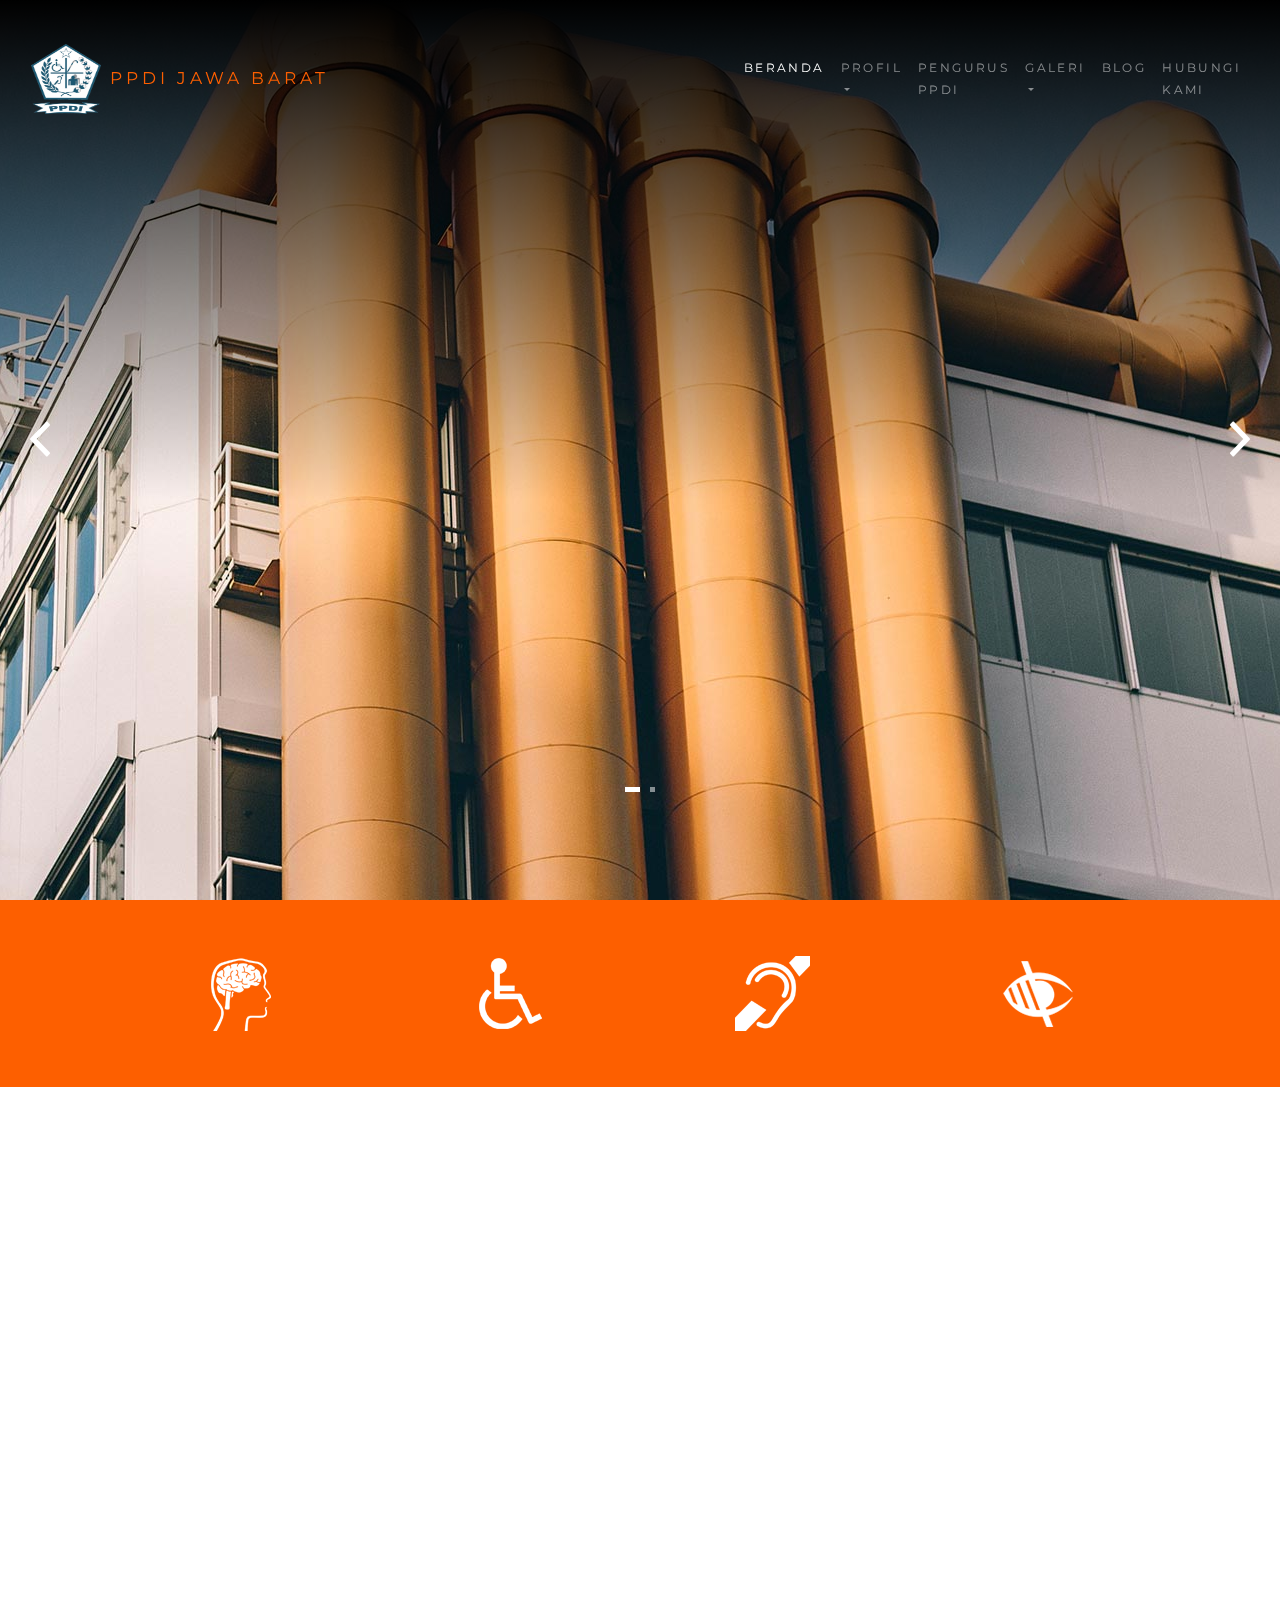
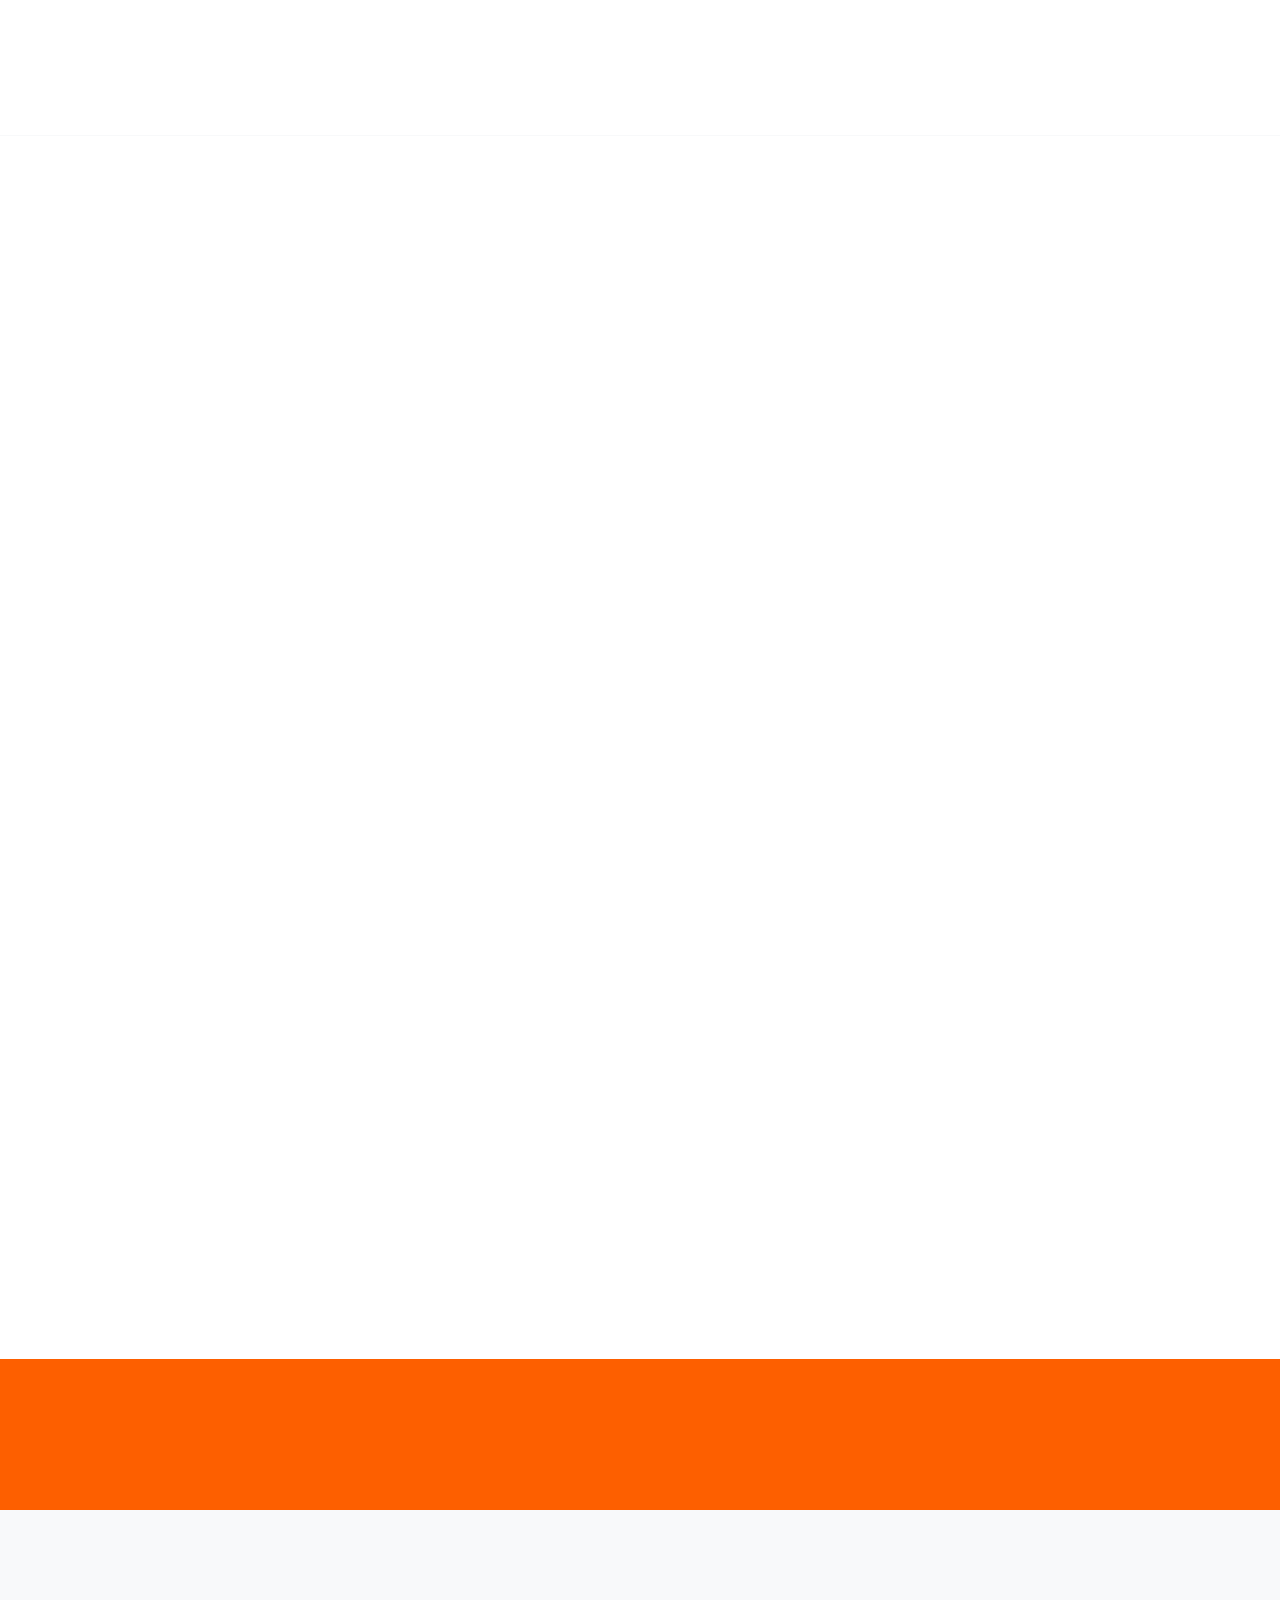
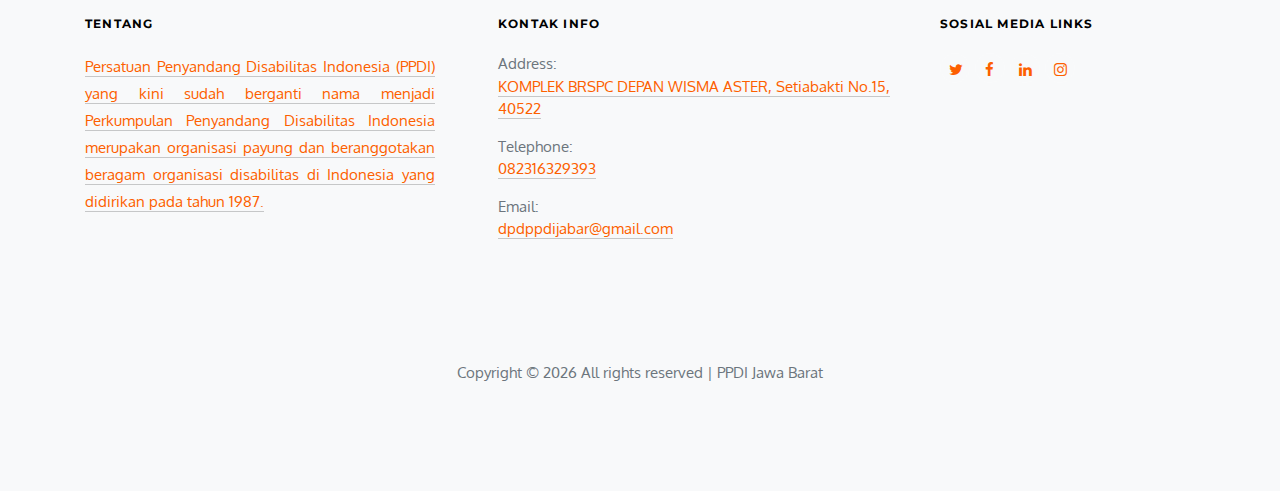
==== index.html @ 34944bd4 "push nih jembud" ====
<!DOCTYPE html>
<html lang="en">
  <head>

    <!-- Title -->
    <title>Beranda | PPDI Jawa Barat</title>

    <!-- Favicon -->
    <link rel="icon" href="images/favicon.ico">

    <meta charset="utf-8">
    <meta name="viewport" content="width=device-width, initial-scale=1, shrink-to-fit=no">
    
    <link href="https://fonts.googleapis.com/css?family=Montserrat:400,700|Oxygen:400,700" rel="stylesheet">

    <link rel="stylesheet" href="css/animate.css">
    <link rel="stylesheet" href="css/owl.carousel.min.css">
    <link rel="stylesheet" href="css/jquery.fancybox.min.css">

    <link rel="stylesheet" href="fonts/ionicons/css/ionicons.min.css">
    <link rel="stylesheet" href="fonts/fontawesome/css/font-awesome.min.css">

    <!-- Theme Style -->
    <link rel="stylesheet" href="css/style.css">

  </head>
  <body>
    
    <!-- Header Start -->
    <header role="banner">
      <nav class="navbar navbar-expand-lg navbar-dark bg-dark">
        <div class="container-fluid">
          <a class="navbar-brand" href="index.html">
            <img src="images/ppdi.png" width="70" height="70" alt="">
            <span style="font-size: 17px;">PPDI JAWA BARAT</span>
          </a>        
          <button class="navbar-toggler" type="button" data-toggle="collapse" data-target="#navbarsExample05" aria-controls="navbarsExample05" aria-expanded="false" aria-label="Toggle navigation">
            <span class="navbar-toggler-icon"></span>
          </button>

          <div class="collapse navbar-collapse" id="navbarsExample05">
            <ul class="navbar-nav pl-md-5 ml-auto">
              <li class="nav-item">
                <a class="nav-link active" href="index.html">Beranda</a>
              </li>
              <li class="nav-item dropdown">
                <a class="nav-link dropdown-toggle" href="#" id="dropdown04" data-toggle="dropdown" aria-haspopup="true" aria-expanded="false">Profil</a>
                <div class="dropdown-menu" aria-labelledby="dropdown04">
                  <a class="dropdown-item" href="profile_ppdi.html">PPDI Jawa Barat</a>
                  <a class="dropdown-item" href="sejarah_ppdi.html">Sejarah PPDI</a>
                </div>
              </li>
              <li class="nav-item">
                <a class="nav-link" href="pengurus.html">Pengurus PPDI</a>
              </li>
              <li class="nav-item dropdown">
                <a class="nav-link dropdown-toggle" href="#" id="dropdown04" data-toggle="dropdown" aria-haspopup="true" aria-expanded="false">Galeri</a>
                <div class="dropdown-menu" aria-labelledby="dropdown04">
                  <a class="dropdown-item" href="foto.html">Foto</a>
                  <a class="dropdown-item" href="video.html">Video</a>
                </div>
              </li>
              <li class="nav-item">
                <a class="nav-link" href="blog.html">Blog</a>
              </li>
              <li class="nav-item">
                <a class="nav-link" href="contact.html">Hubungi Kami</a>
              </li>
            </ul>
          </div>
        </div>
      </nav>
    </header>
    <!-- END header -->

    <!-- Slider Start -->
    <div class="top-shadow"></div>

    <section class="home-slider owl-carousel">
      <div class="slider-item" style="background-image: url('images/hero_1.jpg');">
        <div class="container">
          <div class="row slider-text align-items-center justify-content-center">
            <div class="col-lg-7 text-center col-sm-12 element-animate">
              <div class="btn-play-wrap mx-auto"><a href="https://vimeo.com/59256790" data-fancybox data-ratio="2"></a></div>
            </div>
          </div>
        </div>
      </div>

      <div class="slider-item" style="background-image: url('images/hero_2.jpg');">
        <div class="container">
          <div class="row slider-text align-items-center justify-content-center">
            <div class="col-lg-7 text-center col-sm-12 element-animate">
              <div class="btn-play-wrap mx-auto"><a href="https://vimeo.com/59256790" data-fancybox data-ratio="2"></a></div>
            </div>
          </div>
        </div>
      </div>
    </section>
    <!-- END slider -->

    <!-- Panel Start -->
    <section class="info-panel bg-primary">
      <div class="container pt-5 pb-5" id="panel">
          <div class="row justify-content-center">
              <div class="col-12">
                  <div class="row ml-4 mr-4">
                      <div class="col-lg ic_fasilitas text-center">
                          <img src="images/intelektual.png" class="mb-2 mt-2">
                      </div>
                      <div class="col-lg ic_fasilitas text-center">
                          <img src="images/wheelchair.png" class="mb-2 mt-2">
                      </div>
                      <div class="col-lg ic_fasilitas text-center">
                          <img src="images/deaf-1.png" class="mb-2 mt-2">
                      </div>
                      <div class="col-lg ic_fasilitas text-center">
                          <img src="images/blind.png" class="mb-2 mt-2">
                      </div>
                  </div>
              </div>
          </div>
      </div>
    </section>
    <!-- Panel End -->
    
    <!-- visi & misi section -->
    <section class="section">
      <div class="container">
        <div class="row">
          <div class="col-md-8 col-lg-6 element-animate">
            <div class="media block-6 d-block text-center">
              <div class="icon mb-3"><span class="ion-bookmark text-primary"></span>
                <div class="media-body">
                  <h3 class="heading">Visi</h3>
                    <p>Terwujudnya partisipasi penuh dan kesamaan kesempatan penyandang disabilitas dalam segala aspek Kehidupan dan Penghidupan</p>
                </div>
              </div>  
            </div>
          </div>
          
          <div class="col-md-8 col-lg-6 element-animate">
            <div class="media block-6 d-block text-center">
              <div class="icon mb-3"><span class="ion-leaf text-primary"></span>
                <div class="media-body">
                  <h3 class="heading">Misi</h3>
                    <ol>
                      <li align="justify">Melakukan koordinasi dan konsultasi tentang semua hal yang berkaitan dengan ius disabilitas.</li>
                      <li align="justify">Melakukan advokasi terhadap perjuangan hak dan peningkatan kesejahteraan penyandang disabilitas.</li>
                      <li align="justify">Menyeimbangkan kewajiban dan hak penyandang disabilitas sebagai warga negara Indonesia.</li>
                      <li align="justify">Mengupayakan keterpaduan langkah, potensi penyandang disabilitas dalam rangka peningkatan kualitas, efektifitas, efesiensi dan relevansi atas kemitraan yang saling menguntungkan dan bermartabat.</li>
                      <li align="justify">Memberdayakan penyandang disabilitas agar turut berperan serta sebagai pelaku pembangunan yang mandiri, produktif dan berintegrasi.</li>
                      <li align="justify">Melakukan kampanye kepedulian dan kesadaran publik sebagai media sosialisasi dan informasi tentang penyandang disabilitas kepada masyarakat.</li>
                    </ol>
                </div>
              </div> 
            </div>
          </div>
        </div>
      </div>
    </section>
    <!-- END section -->
    
    <!-- foto section -->
    <section class="section border-t pb-0">
      <div class="container">
        <div class="row justify-content-center mb-5 element-animate">
          <div class="col-md-8 text-center">
            <h2 class=" heading mb-4">Foto</h2>
          </div>
        </div>
      </div>
      <div class="container-fluid">
        <div class="row no-gutters">
          <div class="col-md-4 element-animate">
            <a href="project-single.html" class="link-thumbnail">
              <h3>Ducting Design in Colorado</h3>
              <span class="ion-plus icon"></span>
              <img src="images/img_1.jpg" alt="Image" class="img-fluid">
            </a>
          </div>
          <div class="col-md-4 element-animate">
            <a href="project-single.html" class="link-thumbnail">
              <h3>Tanks Project In California</h3>
              <span class="ion-plus icon"></span>
              <img src="images/img_2.jpg" alt="Image" class="img-fluid">
            </a>
          </div>
          <div class="col-md-4 element-animate">
            <a href="project-single.html" class="link-thumbnail">
              <h3>Structural Design in New York</h3>
              <span class="ion-plus icon"></span>
              <img src="images/img_3.jpg" alt="Image" class="img-fluid">
            </a>
          </div>
        </div>
        
      </div>
    </section>
    <!-- END section -->

    <!-- Blog Section -->
    <section class="section blog">
      <div class="container">
        <div class="row justify-content-center mb-5 element-animate">
          <div class="col-md-8 text-center">
            <h2 class=" heading mb-4">Berita Terkini</h2>
          </div>
        </div>

        <div class="row">
          
          <div class="col-md-4">
            <div class="media mb-4 d-md-flex d-block element-animate">
              <a href="single.html" class="mr-5"><img src="images/img_2.jpg" alt="Free website template by Free-Template.co" class="img-fluid"></a>
              <div class="media-body">
                <span class="post-meta">Feb 26th, 2018</span>
                <h6 class="mt-2 text-black"><a href="single.html">Separated they live in Bookmarksgrove right</a></h6>
                <p><a href="single.html" class="readmore">Read More <span class="ion-android-arrow-dropright-circle"></span></a></p>
              </div>
            </div>

            <div class="media mb-4 d-md-flex d-block element-animate">
              <a href="single.html" class="mr-5"><img src="images/img_3.jpg" alt="Free website template by Free-Template.co" class="img-fluid"></a>
              <div class="media-body">
                <span class="post-meta">Feb 26th, 2018</span>
                <h6 class="mt-2 text-black"><a href="single.html">Separated they live in Bookmarksgrove right</a></h6>
                <p><a href="single.html" class="readmore">Read More <span class="ion-android-arrow-dropright-circle"></span></a></p>
              </div>
            </div>

            <div class="media mb-4 d-md-flex d-block element-animate">
              <a href="single.html" class="mr-5"><img src="images/img_3.jpg" alt="Free website template by Free-Template.co" class="img-fluid"></a>
              <div class="media-body">
                <span class="post-meta">Feb 26th, 2018</span>
                <h6 class="mt-2 text-black"><a href="single.html">Separated they live in Bookmarksgrove right</a></h6>
                <p><a href="single.html" class="readmore">Read More <span class="ion-android-arrow-dropright-circle"></span></a></p>
              </div>
            </div>
          </div>

          <div class="col-md-4">
            <div class="media mb-4 d-md-flex d-block element-animate">
              <a href="single.html" class="mr-5"><img src="images/img_2.jpg" alt="Free website template by Free-Template.co" class="img-fluid"></a>
              <div class="media-body">
                <span class="post-meta">Feb 26th, 2018</span>
                <h6 class="mt-2 text-black"><a href="single.html">Separated they live in Bookmarksgrove right</a></h6>
                <p><a href="single.html" class="readmore">Read More <span class="ion-android-arrow-dropright-circle"></span></a></p>
              </div>
            </div>

            <div class="media mb-4 d-md-flex d-block element-animate">
              <a href="single.html" class="mr-5"><img src="images/img_3.jpg" alt="Free website template by Free-Template.co" class="img-fluid"></a>
              <div class="media-body">
                <span class="post-meta">Feb 26th, 2018</span>
                <h6 class="mt-2 text-black"><a href="single.html">Separated they live in Bookmarksgrove right</a></h6>
                <p><a href="single.html" class="readmore">Read More <span class="ion-android-arrow-dropright-circle"></span></a></p>
              </div>
            </div>

            <div class="media mb-4 d-md-flex d-block element-animate">
              <a href="single.html" class="mr-5"><img src="images/img_3.jpg" alt="Free website template by Free-Template.co" class="img-fluid"></a>
              <div class="media-body">
                <span class="post-meta">Feb 26th, 2018</span>
                <h6 class="mt-2 text-black"><a href="single.html">Separated they live in Bookmarksgrove right</a></h6>
                <p><a href="single.html" class="readmore">Read More <span class="ion-android-arrow-dropright-circle"></span></a></p>
              </div>
            </div>
          </div>

          <div class="col-md-4">
            <div class="media mb-4 d-md-flex d-block element-animate">
              <a href="single.html" class="mr-5"><img src="images/img_2.jpg" alt="Free website template by Free-Template.co" class="img-fluid"></a>
              <div class="media-body">
                <span class="post-meta">Feb 26th, 2018</span>
                <h6 class="mt-2 text-black"><a href="single.html">Separated they live in Bookmarksgrove right</a></h6>
                <p><a href="single.html" class="readmore">Read More <span class="ion-android-arrow-dropright-circle"></span></a></p>
              </div>
            </div>

            <div class="media mb-4 d-md-flex d-block element-animate">
              <a href="single.html" class="mr-5"><img src="images/img_3.jpg" alt="Free website template by Free-Template.co" class="img-fluid"></a>
              <div class="media-body">
                <span class="post-meta">Feb 26th, 2018</span>
                <h6 class="mt-2 text-black"><a href="single.html">Separated they live in Bookmarksgrove right</a></h6>
                <p><a href="single.html" class="readmore">Read More <span class="ion-android-arrow-dropright-circle"></span></a></p>
              </div>
            </div>

            <div class="media mb-4 d-md-flex d-block element-animate">
              <a href="single.html" class="mr-5"><img src="images/img_3.jpg" alt="Free website template by Free-Template.co" class="img-fluid"></a>
              <div class="media-body">
                <span class="post-meta">Feb 26th, 2018</span>
                <h6 class="mt-2 text-black"><a href="single.html">Separated they live in Bookmarksgrove right</a></h6>
                <p><a href="single.html" class="readmore">Read More <span class="ion-android-arrow-dropright-circle"></span></a></p>
              </div>
            </div>
          </div>
          
        </div>
      </div>
    </section>
    <!-- END Section -->

    <section class="section bg-primary">
      <div class="container">
        <div class="row align-items-center">
          <div class="col-lg-8">
          </div>
        </div>
      </div>
    </section>

    <!-- Footer Start -->
    <footer class="site-footer bg-light" role="contentinfo">
      <div class="container">
        <div class="row mb-5">
          <div class="col-md-4 mb-5">
            <h3>Tentang</h3>
              <p class="mb-5" align="justify"><a href="profile_ppdi.html">Persatuan Penyandang Disabilitas Indonesia (PPDI) yang kini sudah berganti nama menjadi Perkumpulan Penyandang Disabilitas Indonesia merupakan organisasi payung dan beranggotakan beragam organisasi disabilitas di Indonesia yang didirikan pada tahun 1987.</a></p>
          </div>

          <div class="col-md-5 mb-5 pl-md-5">
            <h3>Kontak Info</h3>
              <ul class="list-unstyled footer-link">
                <li class="d-block">
                  <span class="d-block">Address:</span>
                  <span><a href="https://goo.gl/maps/LdyDVwsMQ1dDwYTH6" target="_blank" rel="nofollow">KOMPLEK BRSPC DEPAN WISMA ASTER, Setiabakti No.15, 40522</a></span>
                </li>
                <li class="d-block">
                  <span class="d-block">Telephone:</span>
                  <span><a href="tel:+6282316329393">082316329393</a></span>
                </li>
                <li class="d-block">
                  <span class="d-block">Email:</span>
                  <span><a href="mailto:dpdppdijabar@gmail.com?" target="_blank" rel="nofollow">dpdppdijabar@gmail.com</a></span>
                </li>
              </ul>
          </div>

          <div class="col-md-3 mb-5">
            <h3>Sosial Media Links</h3>
              <ul class="list-unstyled footer-link d-flex footer-social">
                <li><a href="#" class="p-2"><span class="fa fa-twitter"></span></a></li>
                <li><a href="#" class="p-2"><span class="fa fa-facebook"></span></a></li>
                <li><a href="#" class="p-2"><span class="fa fa-linkedin"></span></a></li>
                <li><a href="#" class="p-2"><span class="fa fa-instagram"></span></a></li>
              </ul>
          </div>
        </div>

        <div class="row">
          <div class="col-12 text-md-center text-left">
            <p>
            <!-- Link back to Colorlib can't be removed. Template is licensed under CC BY 3.0. -->
            Copyright &copy;
            <script>document.write(new Date().getFullYear());</script> All rights reserved | PPDI Jawa Barat
            <!-- Link back to Colorlib can't be removed. Template is licensed under CC BY 3.0. -->
            </p>
          </div>
        </div>
      </div>
    </footer>
    <!-- END footer -->

    <!-- loader -->
    <div id="loader" class="show fullscreen"><svg class="circular" width="48px" height="48px"><circle class="path-bg" cx="24" cy="24" r="22" fill="none" stroke-width="4" stroke="#eeeeee"/><circle class="path" cx="24" cy="24" r="22" fill="none" stroke-width="4" stroke-miterlimit="10" stroke="#f4b214"/></svg></div>

    <script src="js/jquery-3.2.1.min.js"></script>
    <script src="js/popper.min.js"></script>
    <script src="js/bootstrap.min.js"></script>
    <script src="js/owl.carousel.min.js"></script>
    <script src="js/jquery.waypoints.min.js"></script>
    <script src="js/jquery.fancybox.min.js"></script>
    <script src="js/main.js"></script>

    <script src="js/main.js"></script>
    
  </body>
</html>
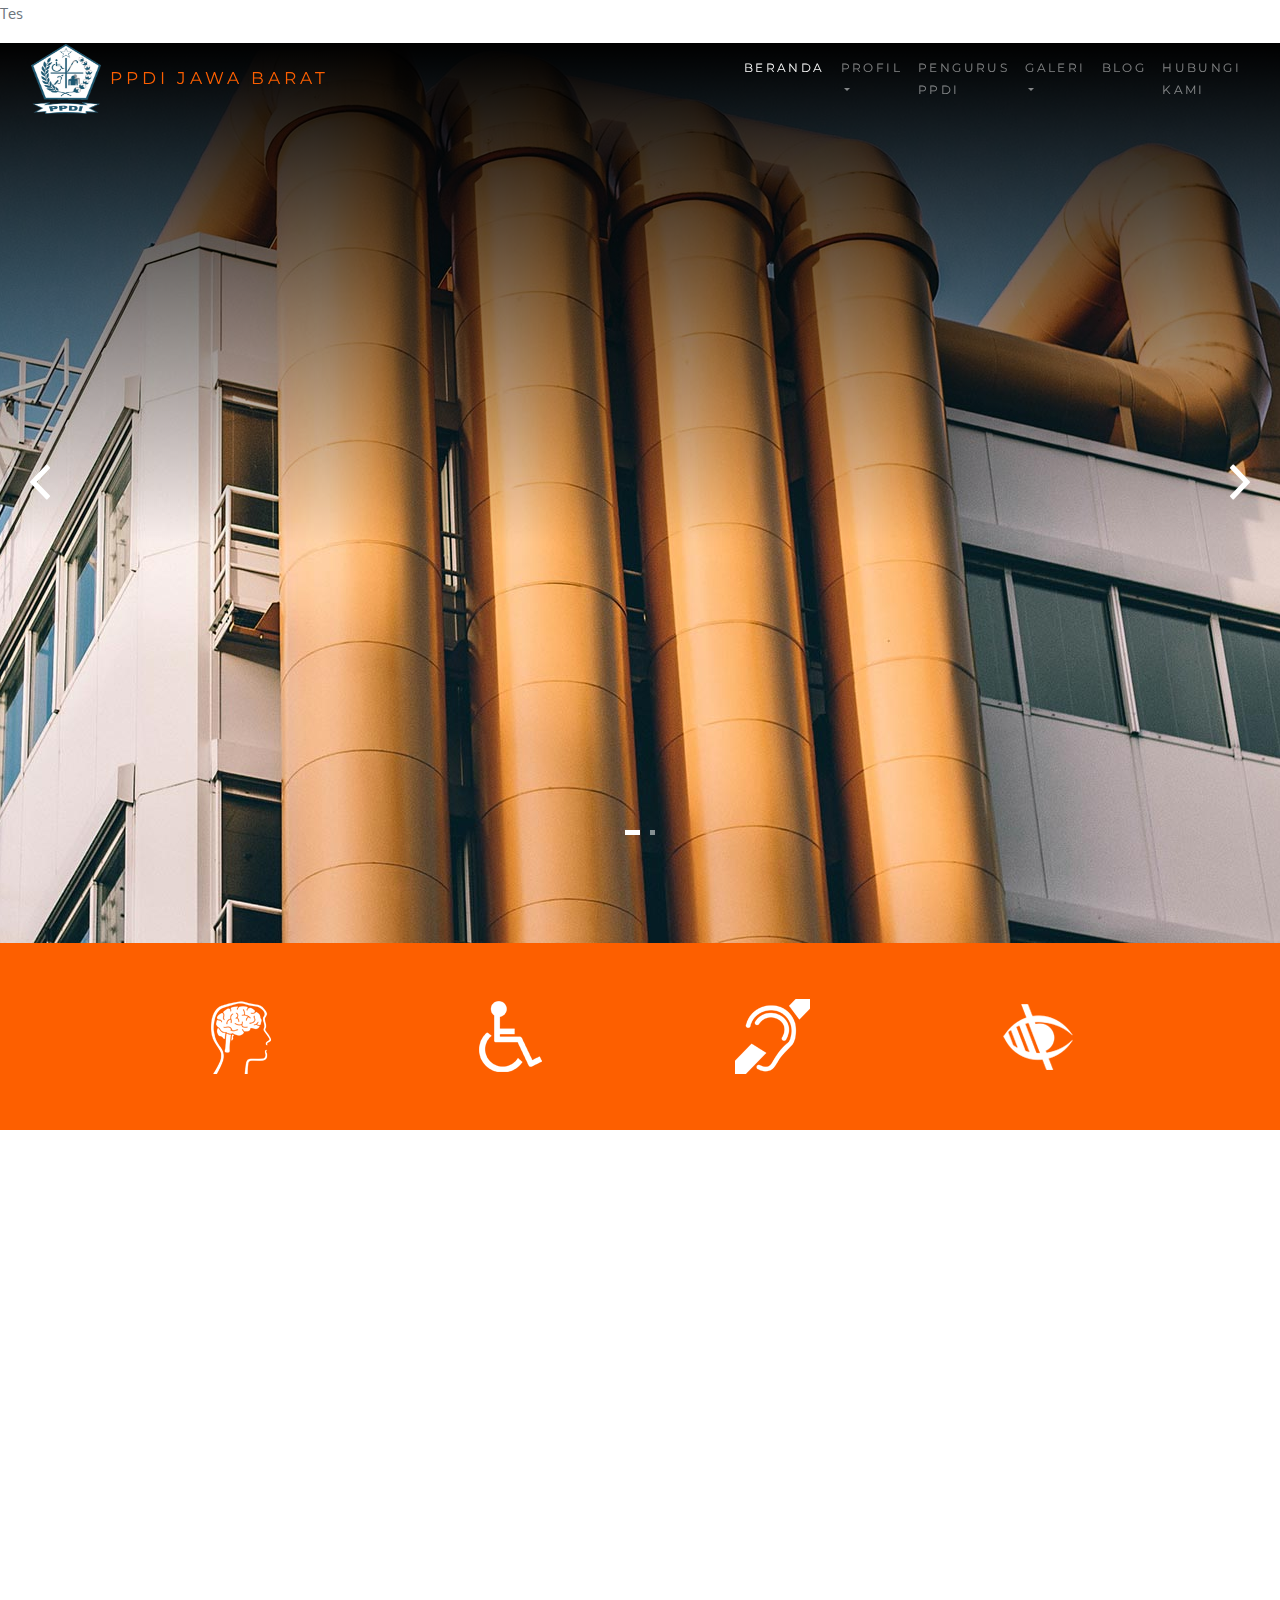
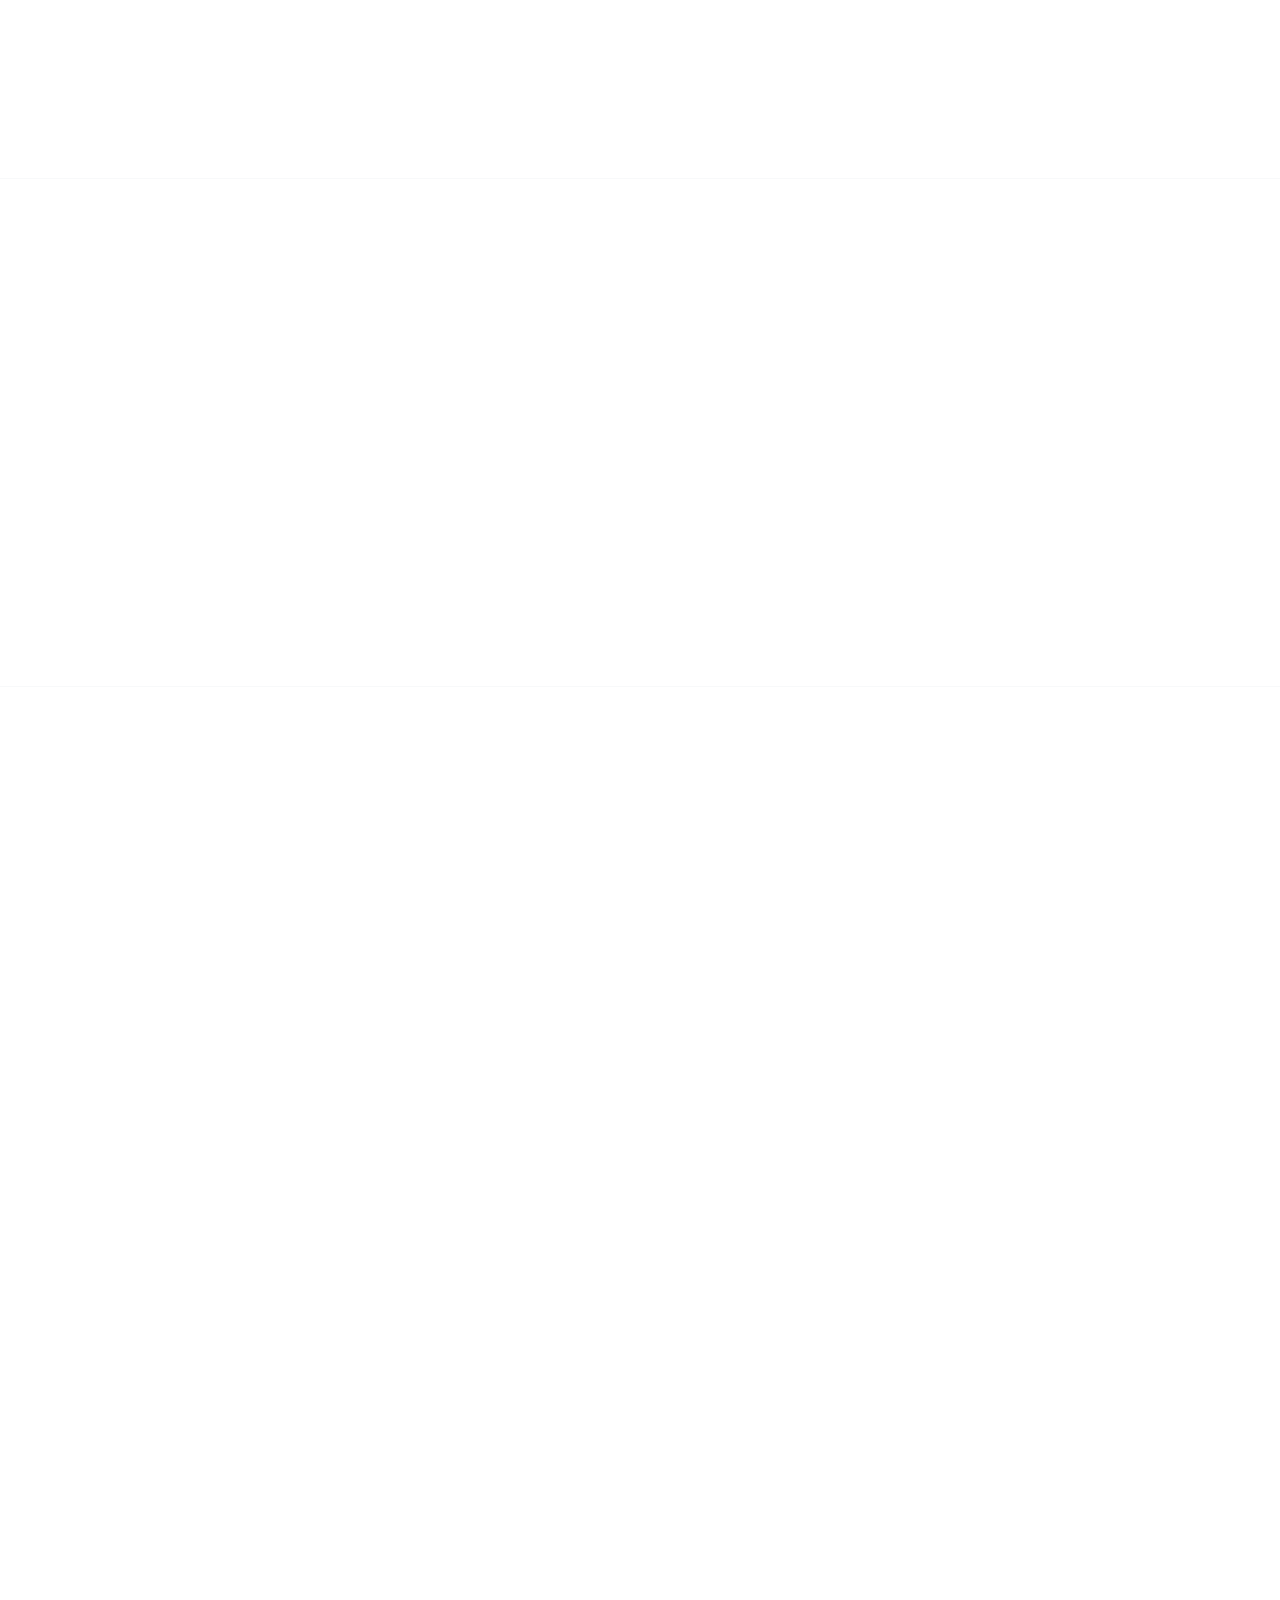
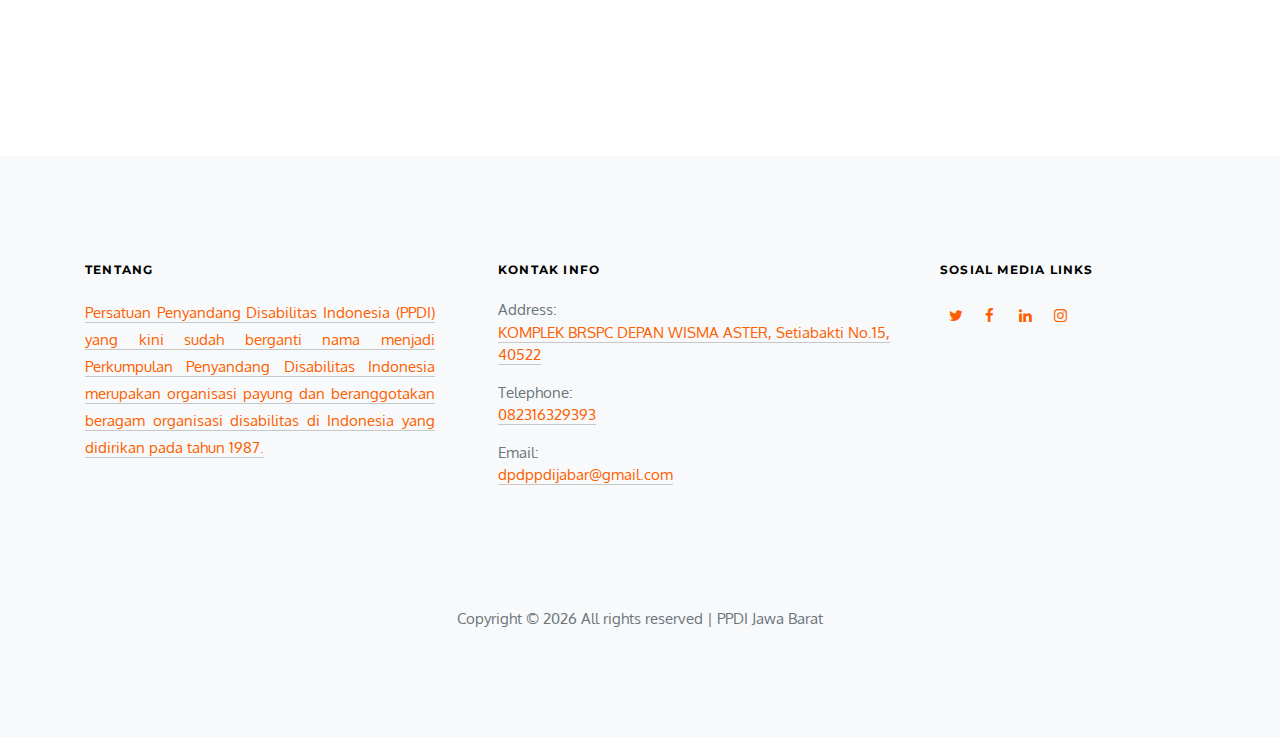
==== commit 08edce6d: "Merge pull request #1 from FaisalSaleh2202/Tes" ====
--- a/index.html
+++ b/index.html
@@ -26,6 +26,8 @@
 
   </head>
   <body>
+
+    <p>Tes</p>
     
     <!-- Header Start -->
     <header role="banner">
@@ -34,7 +36,7 @@
           <a class="navbar-brand" href="index.html">
             <img src="images/ppdi.png" width="70" height="70" alt="">
             <span style="font-size: 17px;">PPDI JAWA BARAT</span>
-          </a>        
+          </a>
           <button class="navbar-toggler" type="button" data-toggle="collapse" data-target="#navbarsExample05" aria-controls="navbarsExample05" aria-expanded="false" aria-label="Toggle navigation">
             <span class="navbar-toggler-icon"></span>
           </button>
@@ -162,7 +164,7 @@
     </section>
     <!-- END section -->
     
-    <!-- foto section -->
+    <!-- Foto section -->
     <section class="section border-t pb-0">
       <div class="container">
         <div class="row justify-content-center mb-5 element-animate">
@@ -174,24 +176,52 @@
       <div class="container-fluid">
         <div class="row no-gutters">
           <div class="col-md-4 element-animate">
-            <a href="project-single.html" class="link-thumbnail">
-              <h3>Ducting Design in Colorado</h3>
-              <span class="ion-plus icon"></span>
+            <a href="foto.html" class="link-thumbnail">
+              <span class="ion-eye icon"></span>
               <img src="images/img_1.jpg" alt="Image" class="img-fluid">
             </a>
           </div>
           <div class="col-md-4 element-animate">
-            <a href="project-single.html" class="link-thumbnail">
-              <h3>Tanks Project In California</h3>
-              <span class="ion-plus icon"></span>
+            <a href="foto.html" class="link-thumbnail">
+              <span class="ion-eye icon"></span>
               <img src="images/img_2.jpg" alt="Image" class="img-fluid">
             </a>
           </div>
           <div class="col-md-4 element-animate">
-            <a href="project-single.html" class="link-thumbnail">
-              <h3>Structural Design in New York</h3>
-              <span class="ion-plus icon"></span>
+            <a href="foto.html" class="link-thumbnail">
+              <span class="ion-eye icon"></span>
               <img src="images/img_3.jpg" alt="Image" class="img-fluid">
+            </a>
+          </div>
+        </div>
+      </div>
+    </section>
+    <!-- END section -->
+
+    <!-- Video section -->
+    <section class="section border-t pb-0">
+      <div class="container">
+        <div class="row justify-content-center mb-5 element-animate">
+          <div class="col-md-8 text-center">
+            <h2 class=" heading mb-4">Video</h2>
+          </div>
+        </div>
+      </div>
+      <div class="container-fluid">
+        <div class="row no-gutters">
+          <div class="col-md-4 element-animate">
+            <a href="video.html" class="link-thumbnail">
+              <video src="images/angkatberat1.mp4" class="card-img-top" alt="">
+            </a>
+          </div>
+          <div class="col-md-4 element-animate">
+            <a href="video.html" class="link-thumbnail">
+              <video src="images/angkatberat1.mp4" class="card-img-top" alt="">
+            </a>
+          </div>
+          <div class="col-md-4 element-animate">
+            <a href="video.html" class="link-thumbnail">
+              <video src="images/angkatberat1.mp4" class="card-img-top" alt="">
             </a>
           </div>
         </div>
@@ -213,25 +243,25 @@
           
           <div class="col-md-4">
             <div class="media mb-4 d-md-flex d-block element-animate">
-              <a href="single.html" class="mr-5"><img src="images/img_2.jpg" alt="Free website template by Free-Template.co" class="img-fluid"></a>
-              <div class="media-body">
-                <span class="post-meta">Feb 26th, 2018</span>
-                <h6 class="mt-2 text-black"><a href="single.html">Separated they live in Bookmarksgrove right</a></h6>
-                <p><a href="single.html" class="readmore">Read More <span class="ion-android-arrow-dropright-circle"></span></a></p>
-              </div>
-            </div>
-
-            <div class="media mb-4 d-md-flex d-block element-animate">
-              <a href="single.html" class="mr-5"><img src="images/img_3.jpg" alt="Free website template by Free-Template.co" class="img-fluid"></a>
-              <div class="media-body">
-                <span class="post-meta">Feb 26th, 2018</span>
-                <h6 class="mt-2 text-black"><a href="single.html">Separated they live in Bookmarksgrove right</a></h6>
-                <p><a href="single.html" class="readmore">Read More <span class="ion-android-arrow-dropright-circle"></span></a></p>
-              </div>
-            </div>
-
-            <div class="media mb-4 d-md-flex d-block element-animate">
-              <a href="single.html" class="mr-5"><img src="images/img_3.jpg" alt="Free website template by Free-Template.co" class="img-fluid"></a>
+              <a href="project-single.html" class="mr-5"><img src="images/img_2.jpg" alt="Free website template by Free-Template.co" class="img-fluid"></a>
+              <div class="media-body">
+                <span class="post-meta">Feb 26th, 2018</span>
+                <h6 class="mt-2 text-black"><a href="single.html">Separated they live in Bookmarksgrove right</a></h6>
+                <p><a href="single.html" class="readmore">Read More <span class="ion-android-arrow-dropright-circle"></span></a></p>
+              </div>
+            </div>
+
+            <div class="media mb-4 d-md-flex d-block element-animate">
+              <a href="project-single.html" class="mr-5"><img src="images/img_3.jpg" alt="Free website template by Free-Template.co" class="img-fluid"></a>
+              <div class="media-body">
+                <span class="post-meta">Feb 26th, 2018</span>
+                <h6 class="mt-2 text-black"><a href="single.html">Separated they live in Bookmarksgrove right</a></h6>
+                <p><a href="single.html" class="readmore">Read More <span class="ion-android-arrow-dropright-circle"></span></a></p>
+              </div>
+            </div>
+
+            <div class="media mb-4 d-md-flex d-block element-animate">
+              <a href="project-single.html" class="mr-5"><img src="images/img_3.jpg" alt="Free website template by Free-Template.co" class="img-fluid"></a>
               <div class="media-body">
                 <span class="post-meta">Feb 26th, 2018</span>
                 <h6 class="mt-2 text-black"><a href="single.html">Separated they live in Bookmarksgrove right</a></h6>
@@ -242,25 +272,25 @@
 
           <div class="col-md-4">
             <div class="media mb-4 d-md-flex d-block element-animate">
-              <a href="single.html" class="mr-5"><img src="images/img_2.jpg" alt="Free website template by Free-Template.co" class="img-fluid"></a>
-              <div class="media-body">
-                <span class="post-meta">Feb 26th, 2018</span>
-                <h6 class="mt-2 text-black"><a href="single.html">Separated they live in Bookmarksgrove right</a></h6>
-                <p><a href="single.html" class="readmore">Read More <span class="ion-android-arrow-dropright-circle"></span></a></p>
-              </div>
-            </div>
-
-            <div class="media mb-4 d-md-flex d-block element-animate">
-              <a href="single.html" class="mr-5"><img src="images/img_3.jpg" alt="Free website template by Free-Template.co" class="img-fluid"></a>
-              <div class="media-body">
-                <span class="post-meta">Feb 26th, 2018</span>
-                <h6 class="mt-2 text-black"><a href="single.html">Separated they live in Bookmarksgrove right</a></h6>
-                <p><a href="single.html" class="readmore">Read More <span class="ion-android-arrow-dropright-circle"></span></a></p>
-              </div>
-            </div>
-
-            <div class="media mb-4 d-md-flex d-block element-animate">
-              <a href="single.html" class="mr-5"><img src="images/img_3.jpg" alt="Free website template by Free-Template.co" class="img-fluid"></a>
+              <a href="project-single.html" class="mr-5"><img src="images/img_2.jpg" alt="Free website template by Free-Template.co" class="img-fluid"></a>
+              <div class="media-body">
+                <span class="post-meta">Feb 26th, 2018</span>
+                <h6 class="mt-2 text-black"><a href="single.html">Separated they live in Bookmarksgrove right</a></h6>
+                <p><a href="single.html" class="readmore">Read More <span class="ion-android-arrow-dropright-circle"></span></a></p>
+              </div>
+            </div>
+
+            <div class="media mb-4 d-md-flex d-block element-animate">
+              <a href="project-single.html" class="mr-5"><img src="images/img_3.jpg" alt="Free website template by Free-Template.co" class="img-fluid"></a>
+              <div class="media-body">
+                <span class="post-meta">Feb 26th, 2018</span>
+                <h6 class="mt-2 text-black"><a href="single.html">Separated they live in Bookmarksgrove right</a></h6>
+                <p><a href="single.html" class="readmore">Read More <span class="ion-android-arrow-dropright-circle"></span></a></p>
+              </div>
+            </div>
+
+            <div class="media mb-4 d-md-flex d-block element-animate">
+              <a href="project-single.html" class="mr-5"><img src="images/img_3.jpg" alt="Free website template by Free-Template.co" class="img-fluid"></a>
               <div class="media-body">
                 <span class="post-meta">Feb 26th, 2018</span>
                 <h6 class="mt-2 text-black"><a href="single.html">Separated they live in Bookmarksgrove right</a></h6>
@@ -271,25 +301,25 @@
 
           <div class="col-md-4">
             <div class="media mb-4 d-md-flex d-block element-animate">
-              <a href="single.html" class="mr-5"><img src="images/img_2.jpg" alt="Free website template by Free-Template.co" class="img-fluid"></a>
-              <div class="media-body">
-                <span class="post-meta">Feb 26th, 2018</span>
-                <h6 class="mt-2 text-black"><a href="single.html">Separated they live in Bookmarksgrove right</a></h6>
-                <p><a href="single.html" class="readmore">Read More <span class="ion-android-arrow-dropright-circle"></span></a></p>
-              </div>
-            </div>
-
-            <div class="media mb-4 d-md-flex d-block element-animate">
-              <a href="single.html" class="mr-5"><img src="images/img_3.jpg" alt="Free website template by Free-Template.co" class="img-fluid"></a>
-              <div class="media-body">
-                <span class="post-meta">Feb 26th, 2018</span>
-                <h6 class="mt-2 text-black"><a href="single.html">Separated they live in Bookmarksgrove right</a></h6>
-                <p><a href="single.html" class="readmore">Read More <span class="ion-android-arrow-dropright-circle"></span></a></p>
-              </div>
-            </div>
-
-            <div class="media mb-4 d-md-flex d-block element-animate">
-              <a href="single.html" class="mr-5"><img src="images/img_3.jpg" alt="Free website template by Free-Template.co" class="img-fluid"></a>
+              <a href="project-single.html" class="mr-5"><img src="images/img_2.jpg" alt="Free website template by Free-Template.co" class="img-fluid"></a>
+              <div class="media-body">
+                <span class="post-meta">Feb 26th, 2018</span>
+                <h6 class="mt-2 text-black"><a href="single.html">Separated they live in Bookmarksgrove right</a></h6>
+                <p><a href="single.html" class="readmore">Read More <span class="ion-android-arrow-dropright-circle"></span></a></p>
+              </div>
+            </div>
+
+            <div class="media mb-4 d-md-flex d-block element-animate">
+              <a href="project-single.html" class="mr-5"><img src="images/img_3.jpg" alt="Free website template by Free-Template.co" class="img-fluid"></a>
+              <div class="media-body">
+                <span class="post-meta">Feb 26th, 2018</span>
+                <h6 class="mt-2 text-black"><a href="single.html">Separated they live in Bookmarksgrove right</a></h6>
+                <p><a href="single.html" class="readmore">Read More <span class="ion-android-arrow-dropright-circle"></span></a></p>
+              </div>
+            </div>
+
+            <div class="media mb-4 d-md-flex d-block element-animate">
+              <a href="project-single.html" class="mr-5"><img src="images/img_3.jpg" alt="Free website template by Free-Template.co" class="img-fluid"></a>
               <div class="media-body">
                 <span class="post-meta">Feb 26th, 2018</span>
                 <h6 class="mt-2 text-black"><a href="single.html">Separated they live in Bookmarksgrove right</a></h6>
@@ -302,15 +332,6 @@
       </div>
     </section>
     <!-- END Section -->
-
-    <section class="section bg-primary">
-      <div class="container">
-        <div class="row align-items-center">
-          <div class="col-lg-8">
-          </div>
-        </div>
-      </div>
-    </section>
 
     <!-- Footer Start -->
     <footer class="site-footer bg-light" role="contentinfo">
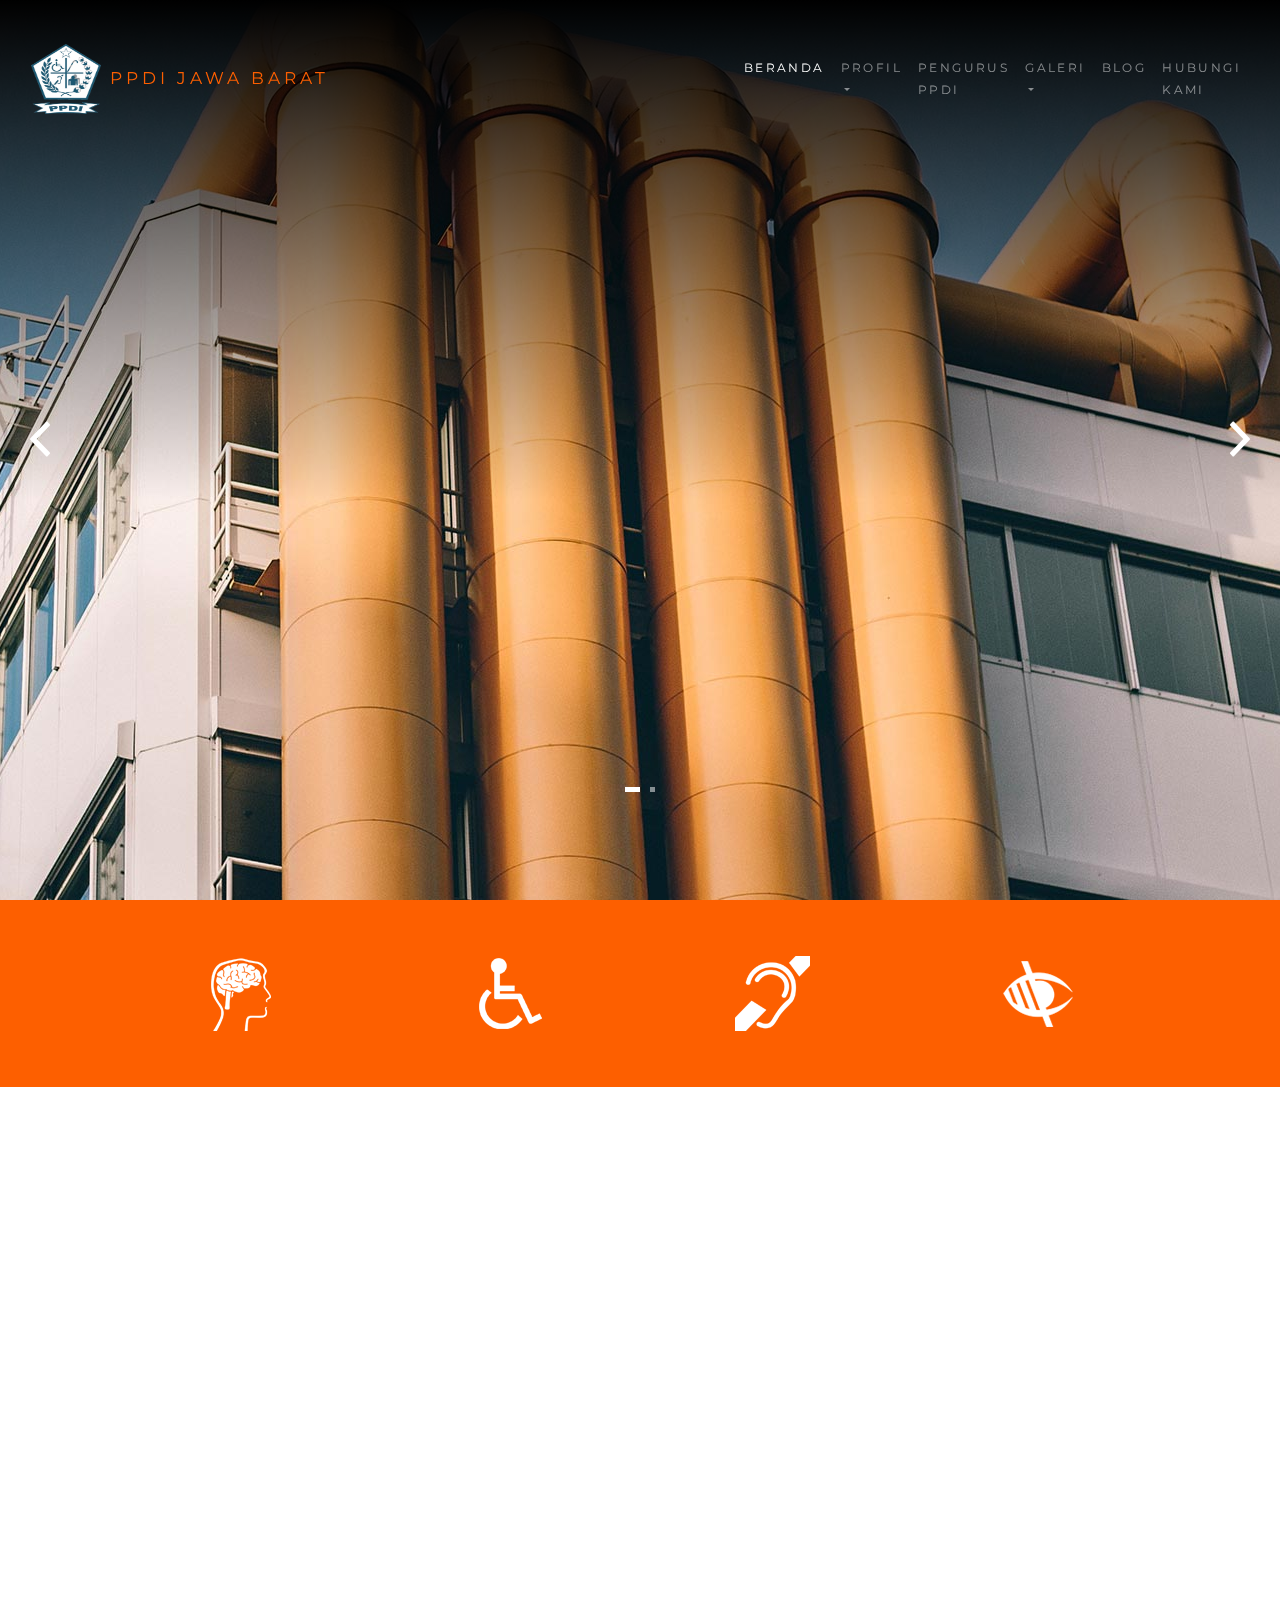
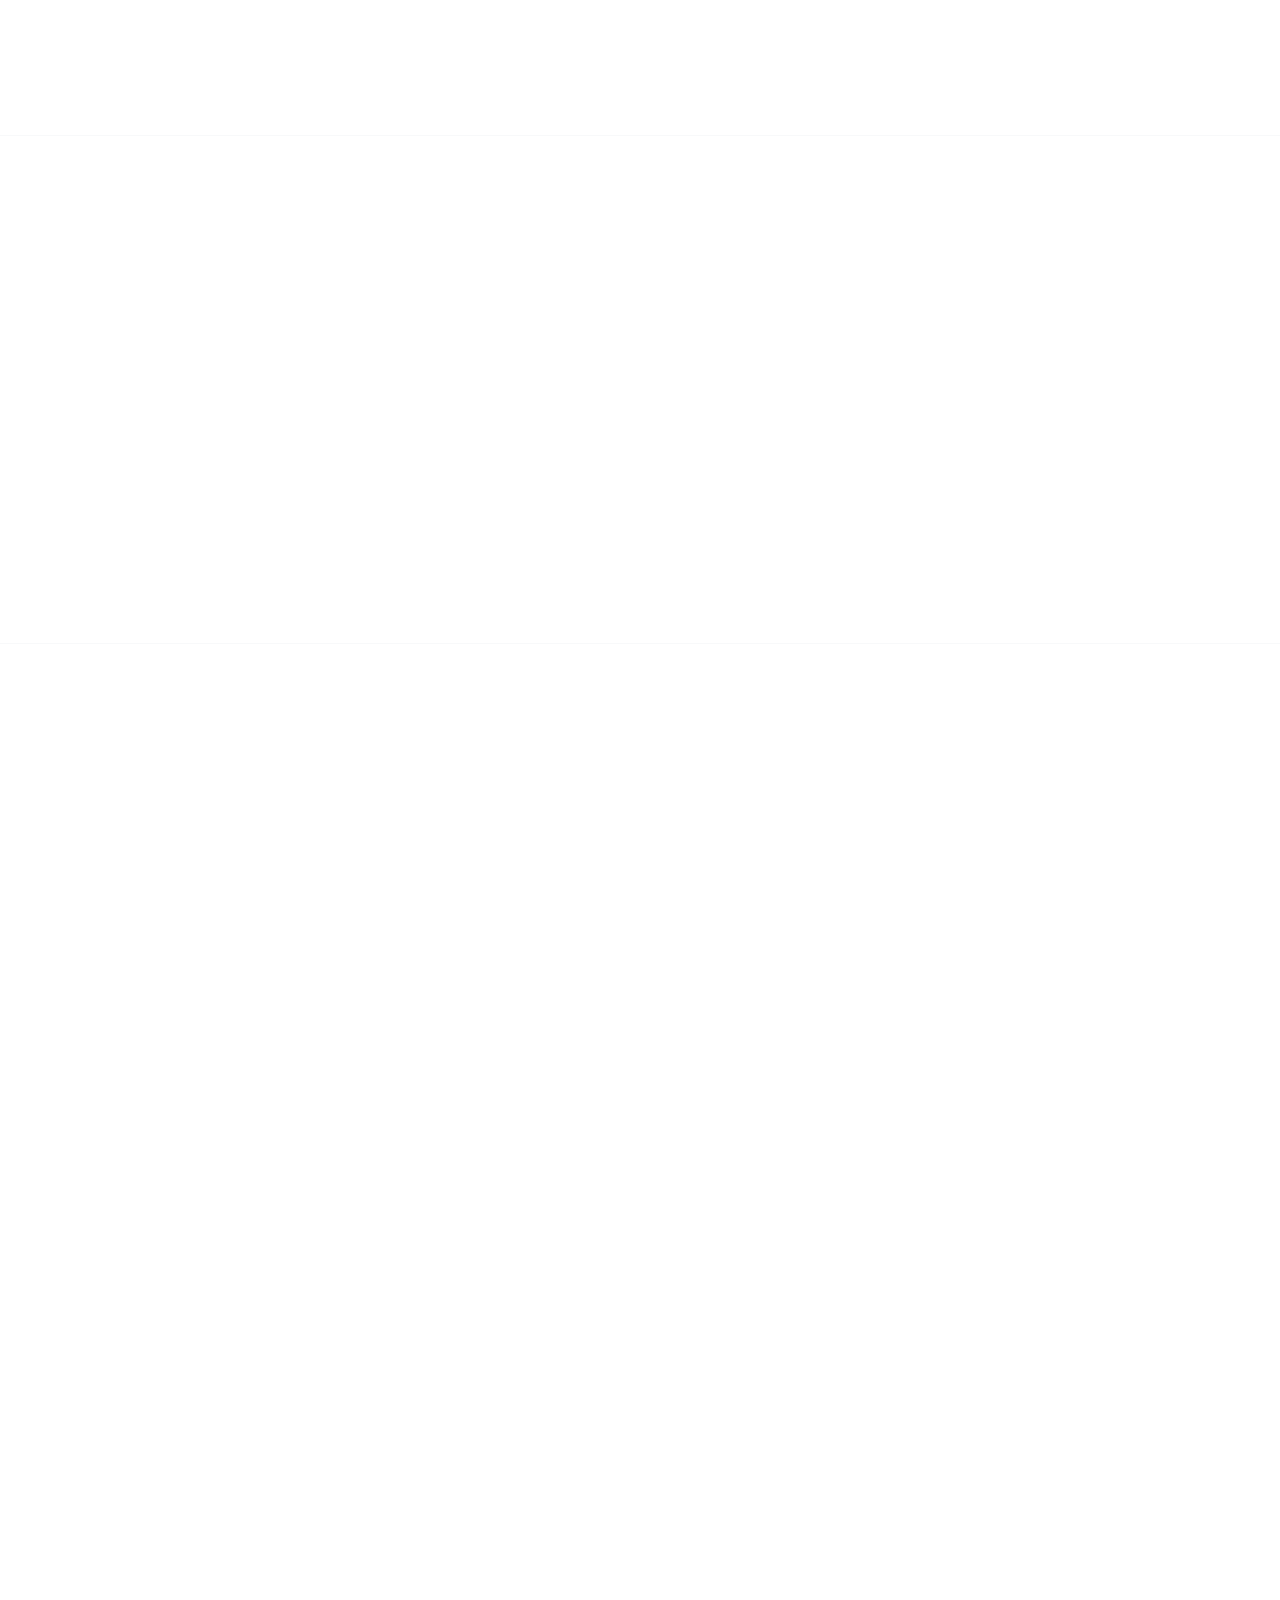
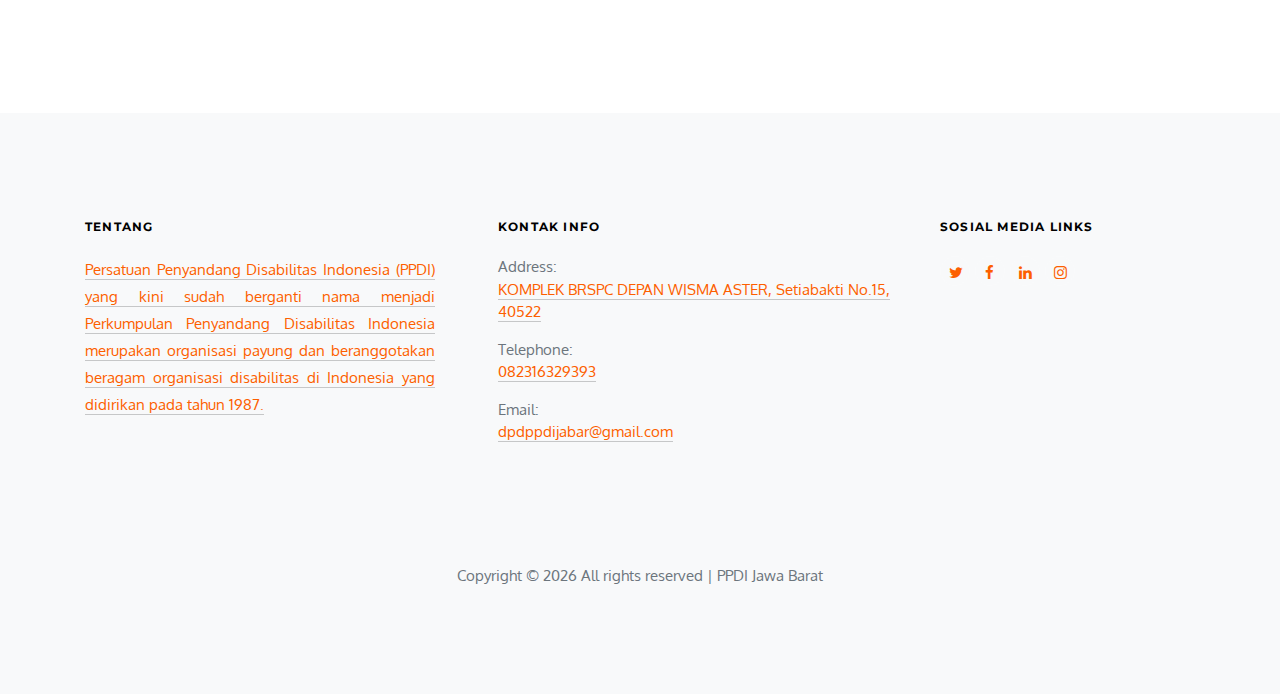
==== commit 7918609d: "Merge pull request #2 from FaisalSaleh2202/Tes" ====
--- a/index.html
+++ b/index.html
@@ -27,8 +27,6 @@
   </head>
   <body>
 
-    <p>Tes</p>
-    
     <!-- Header Start -->
     <header role="banner">
       <nav class="navbar navbar-expand-lg navbar-dark bg-dark">
